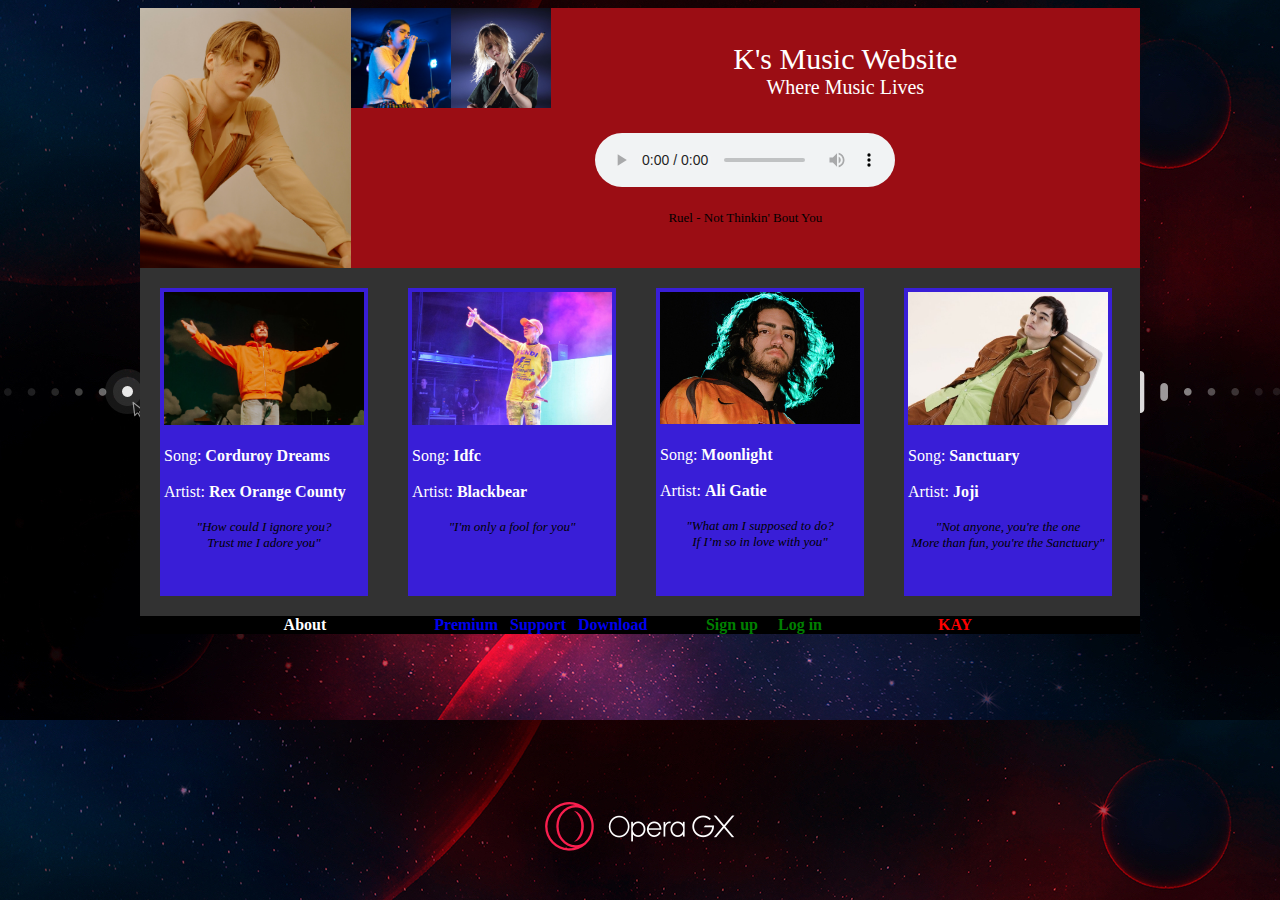
==== index.html @ 6f5e33fa "Update index.html" ====
<!DOCTYPE html>
<html>
<head>
<title> KAY </title>
<style>
#header {
		background-color: rgb(155,13,20);
		color: rgb(255,255,255);
		font-size:30px;
		text-align: center;
		}
body	{
		font-family:verdana, tohama;
		}
body a	{
		text-decoration: none;
		}
.s {
	width: 100px;
	float: left;
   }
#wrapper {
			width: 100%;
			max-width: 1000px;
			margin-left: auto;
			margin-right: auto;
			background-color: rgb(50,50,50);
		 }
#song {
		width: 200px;
		height: 300px;
		background-color: rgb(57,30,215);
		margin: 20px;
		padding: 4px;
		color: rgb(255,255,255);
		float: left;
	  }
.s1 {
	 width: 100%;
	}
.q  {
		color: rgb(0,0,0);
		font-size: 13px;
		text-align: center;	
	}
</style> </head>
<body background="bg.jpg">
<div id="wrapper">
	<div id="header">

		<img src="0.jpg" style="height:260px; float:left;"/>
		<img src="a.jpg" class="s" />
		<img src="b.jpg" class="s" />
		
		<br> K's Music Website </br>
		<div style="font-size: 20px; ">Where Music Lives</div>
		
		</br> <audio controls><source src="https://github.com/krzrys/kay/raw/main/Ruel - not thinkin' bout you (official video).mp3" type="audio/ogg"> </audio controls>
		<div class="q" > <br> Ruel - Not Thinkin' Bout You </br></div>
	<br style="clear: both; "/> </div>
	
	<a href="https://www.youtube.com/watch?v=PW8rbV7HnfE">
	<div id="song">
	<img src="1.jpg" class="s1" /> <br> </br>
	Song: <b> Corduroy Dreams </b> <br> </br>
	Artist: <b> Rex Orange County </b> <br> </br>
	<i> <div class="q" > "How could I ignore you? </div>
	<div class="q" > Trust me I adore you" </i> </div> </br>
	</div> </a>
	
	<a href="https://www.youtube.com/watch?v=PDeTO26fRVQ">
	<div id="song">
	<img src="2.jpg" class="s1" /> </br> </br>
	Song: <b> Idfc </b> </br> </br>
	Artist: <b> Blackbear </b> </br> </br>
	<i> <div class="q" > "I'm only a fool for you" <br> <br> </i> </div> </br>
	</div> </a>
	
	<a href="https://www.youtube.com/watch?v=vMePycN3k18">
	<div id="song">
	<img src="3.jpg" class="s1" /> </br> </br>
	Song: <b> Moonlight </b> <br> </br>
	Artist: <b> Ali Gatie </b> <br> </br>
	<i> <div class="q" > "What am I supposed to do? </div>
	<div class="q" > If I’m so in love with you" </i> </div> </br>
	</div> </a>
	
	<a href="https://www.youtube.com/watch?v=YWN81V7ojOE">
	<div id="song">
	<img src="4.jpg" class="s1" /> <br> </br>
	Song: <b> Sanctuary </b> <br> </br>
	Artist: <b> Joji </b> <br> </br>
	<i> <div class="q" > "Not anyone, you're the one </div>
	<div class="q" > More than fun, you're the Sanctuary" </i> </div> </br>
	</div> </a>

<br style="clear: both; "/>
<b> <center> <div style="background-color: black; "> 
&nbsp &nbsp &nbsp &nbsp <a href=".html" style="color:white;"> About </a> &nbsp &nbsp &nbsp &nbsp &nbsp &nbsp &nbsp &nbsp &nbsp &nbsp &nbsp &nbsp &nbsp
<a href=".html"> Premium </a> &nbsp <a href=".html"> Support </a> &nbsp <a href=".html"> Download </a> 
&nbsp &nbsp | | | &nbsp &nbsp <a href=".html" style="color:green;"> Sign up </a> &nbsp &nbsp <a href=".html" style="color:green;"> Log in </a> 
&nbsp &nbsp &nbsp &nbsp &nbsp &nbsp &nbsp &nbsp &nbsp &nbsp &nbsp &nbsp &nbsp &nbsp <a href="" style="color:red;"> KAY </a> 
&nbsp &nbsp &nbsp &nbsp &nbsp &nbsp &nbsp </div>
</div> </body> </html>
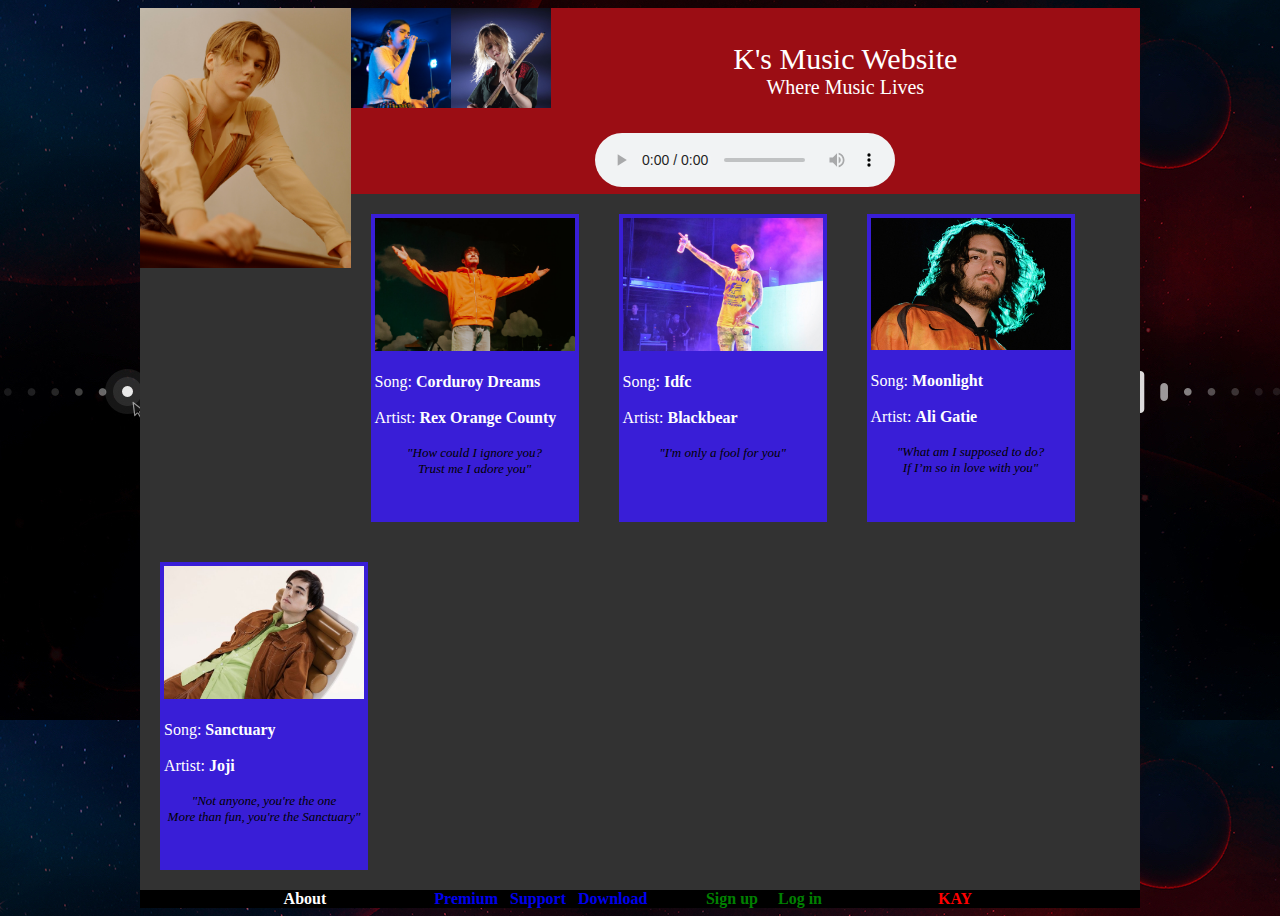
==== commit 0a300334: "Update index.html" ====
--- a/index.html
+++ b/index.html
@@ -55,7 +55,7 @@
 		<br> K's Music Website </br>
 		<div style="font-size: 20px; ">Where Music Lives</div>
 		
-		</br> <audio controls><source src="https://github.com/krzrys/kay/raw/main/Ruel - not thinkin' bout you (official video).mp3" type="audio/ogg"> </audio controls>
+		</br> <audio controls><source src="https://raw.githubusercontent.com/krzrys/kay/main/Ruel - not thinkin' bout you (official video).mp3" type="audio/mp3">
 		<div class="q" > <br> Ruel - Not Thinkin' Bout You </br></div>
 	<br style="clear: both; "/> </div>
 	
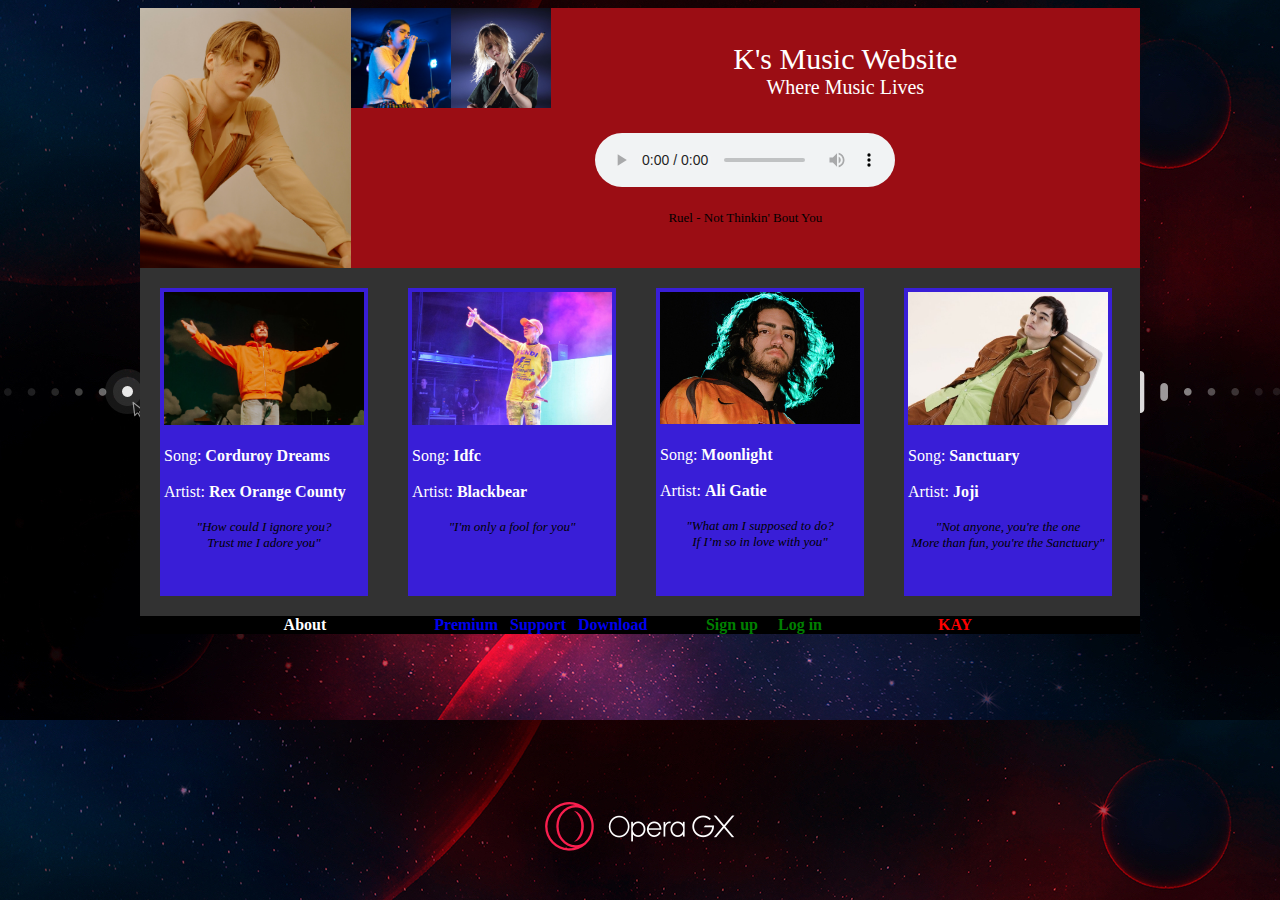
==== commit 7d0cdece: "Update index.html" ====
--- a/index.html
+++ b/index.html
@@ -55,7 +55,7 @@
 		<br> K's Music Website </br>
 		<div style="font-size: 20px; ">Where Music Lives</div>
 		
-		</br> <audio controls><source src="https://raw.githubusercontent.com/krzrys/kay/main/Ruel - not thinkin' bout you (official video).mp3" type="audio/mp3">
+		</br> <audio controls><source src="https://raw.githubusercontent.com/krzrys/kay/main/Ruel - not thinkin' bout you (official video).mp3"> </audio/mp3>
 		<div class="q" > <br> Ruel - Not Thinkin' Bout You </br></div>
 	<br style="clear: both; "/> </div>
 	
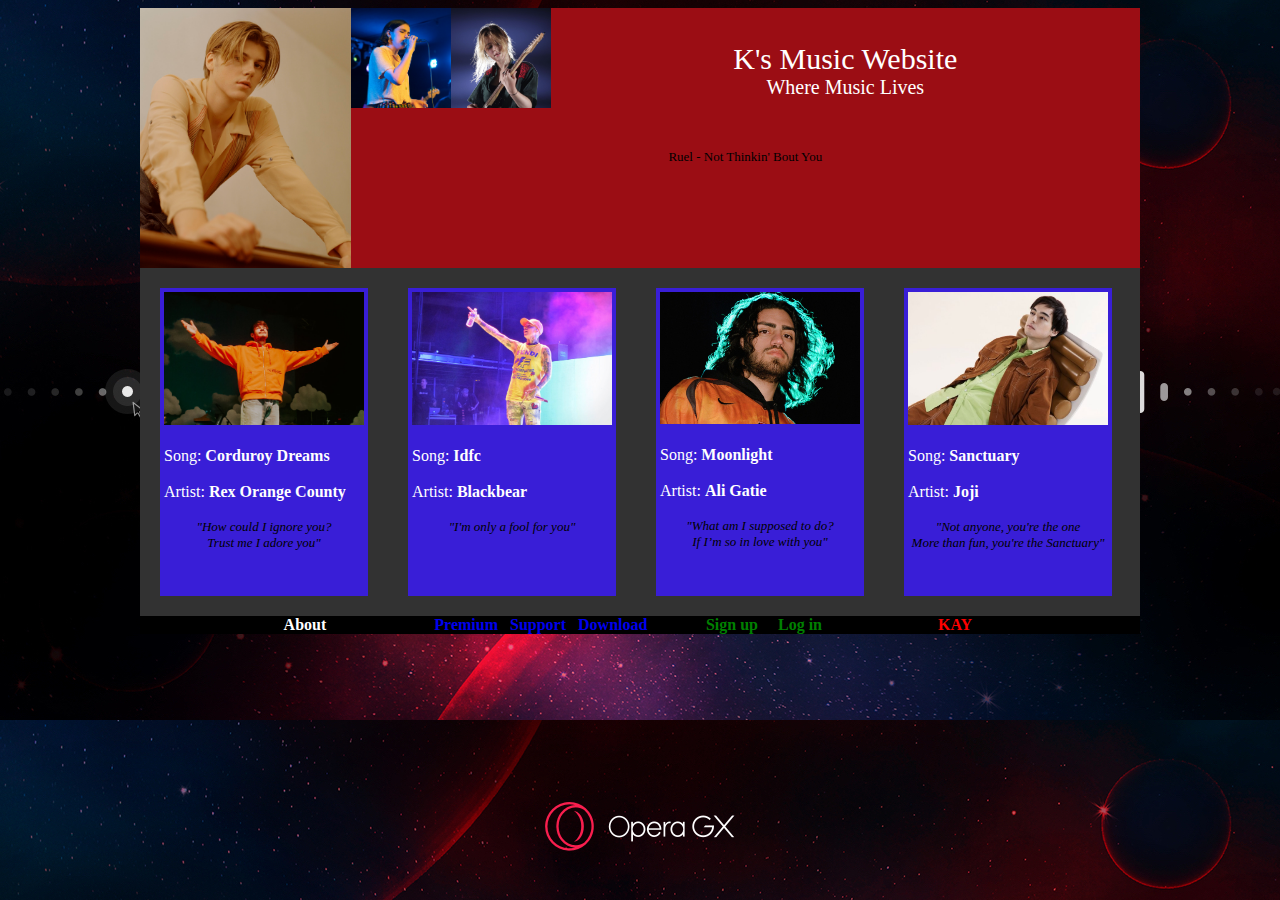
==== commit 4a9ffc38: "Update index.html" ====
--- a/index.html
+++ b/index.html
@@ -55,7 +55,7 @@
 		<br> K's Music Website </br>
 		<div style="font-size: 20px; ">Where Music Lives</div>
 		
-		</br> <audio controls><source src="https://raw.githubusercontent.com/krzrys/kay/main/Ruel - not thinkin' bout you (official video).mp3"> </audio/mp3>
+		</br> <audio src="Ruel - not thinkin' bout you (official video).mp3" loop autoplay> </audio>
 		<div class="q" > <br> Ruel - Not Thinkin' Bout You </br></div>
 	<br style="clear: both; "/> </div>
 	
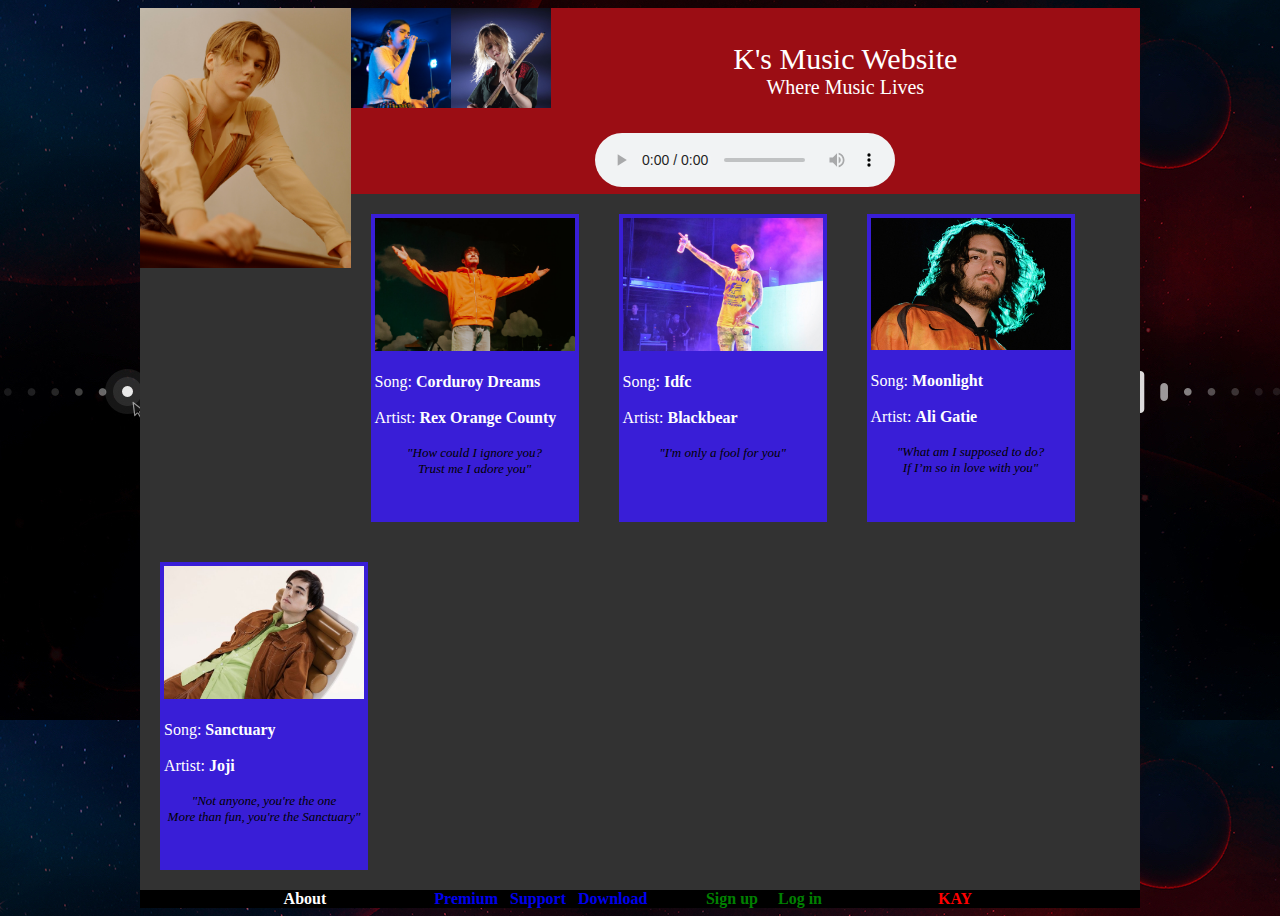
==== commit e94a32ab: "Update index.html" ====
--- a/index.html
+++ b/index.html
@@ -55,7 +55,7 @@
 		<br> K's Music Website </br>
 		<div style="font-size: 20px; ">Where Music Lives</div>
 		
-		</br> <audio src="Ruel - not thinkin' bout you (official video).mp3" loop autoplay> </audio>
+		</br> <audio controls> <source src="Ruel - not thinkin' bout you (official video).mp3" type="audio/mpeg">
 		<div class="q" > <br> Ruel - Not Thinkin' Bout You </br></div>
 	<br style="clear: both; "/> </div>
 	
